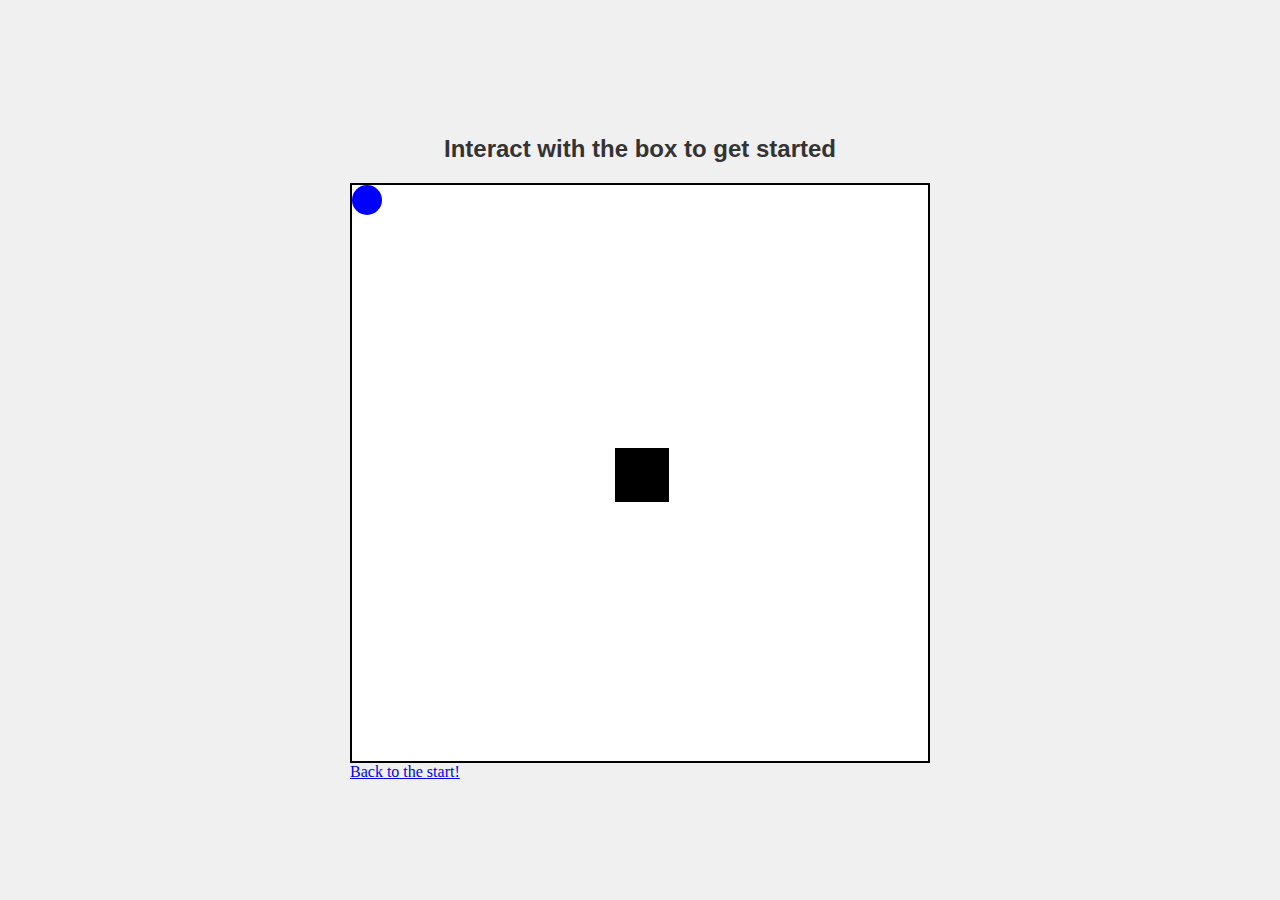
==== trivia.html @ dea041af "Changes to  Background" ====
<!DOCTYPE html>
<html>
<head>
    <title>Final project question test</title>
    <link rel="stylesheet" href="trivia.css">
</head>
<body>
    <div>
        <h1>Interact with the box to get started</h1>
        <div class="container">
            <div class="movable-object" id="movable-object"></div>
            <div class="hitbox" id="starter-hitbox"></div>
            <div class="text-box" id="question-box">Which answer is to your left?</div>
        </div>
        <a href="startingpage.html">Back to the start!</a>
    </div>
    <script src="https://code.jquery.com/jquery-3.6.0.min.js"></script>
    <script src="trivia.js"></script>
</body>
</html>
---- trivia.css ----
body {
    margin: 0;
    padding: 0;
    overflow: hidden;
    background-color: #f0f0f0;
    height: 100vh;
    display: flex;
    justify-content: center;
    align-items: center;
}

h1 {
    text-align: center;
    font-size: 24px;
    color: #333; /* Dark gray */
    margin-bottom: 20px; /* Space between the title and the game */
    font-family: Arial, sans-serif;
}

/* Create a container for the 6-inch by 6-inch square */
.container {
    position: relative;
    width: 576px;  /* 6 inches in pixels (6 * 96px) */
    height: 576px; /* 6 inches in pixels (6 * 96px) */
    background-color: #fff;
    border: 2px solid black;
}

.hitbox {
    position: absolute;
    width: 50px;
    height: 50px;
    background-color: black; /* Default color is black */
    border: 2px solid black;
}

.hitbox.green {
    background-color: green; /* Green color when hitbox is activated */
}

.hitbox.red {
    background-color: red; /* Red color for incorrect hitbox */
}

.movable-object {
    position: absolute;
    width: 30px;
    height: 30px;
    background-color: blue;
    border-radius: 50%;
    transition: top 0.1s linear, left 0.1s linear;
}

.text-box {
    position: absolute;
    top: 25%;
    left: 50%;
    transform: translate(-50%, -50%);
    font-size: 18px;
    font-family: Arial, sans-serif;
    color: black;
    background-color: lightyellow;
    padding: 10px;
    border: 2px solid black;
    display: none; /* Initially hidden */
}

/* Position for answer labels next to the hitboxes */
.answer-label {
    position: absolute;
    font-size: 16px;
    font-family: Arial, sans-serif;
    color: black;
    background-color: white;
    padding: 5px;
    border: 1px solid black;
    width: 70px; /* Make the label a bit wider to avoid text overflow */
    text-align: center;
}
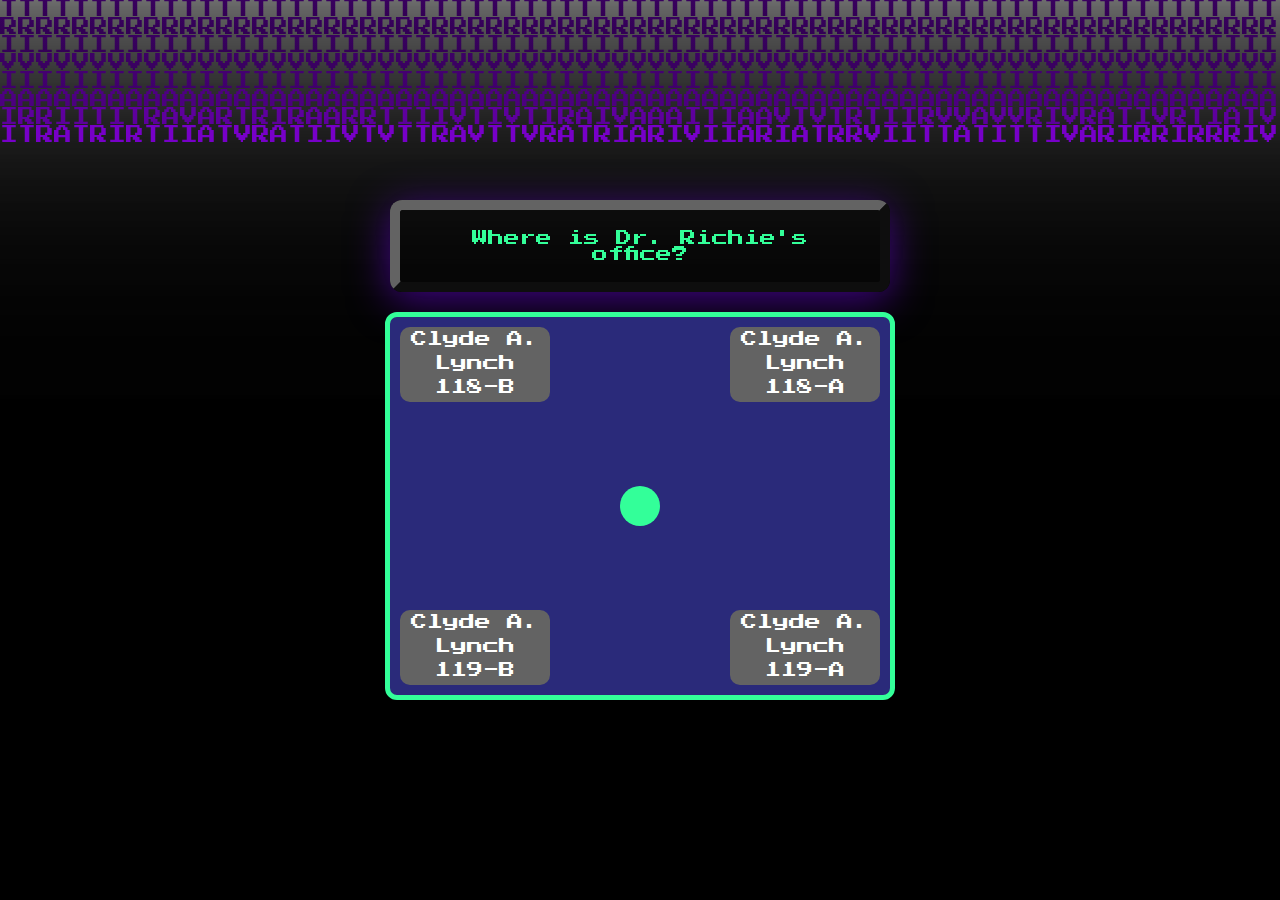
==== commit 8f53cfb6: "updated code" ====
--- a/trivia.html
+++ b/trivia.html
@@ -1,20 +1,22 @@
 <!DOCTYPE html>
 <html>
 <head>
-    <title>Final project question test</title>
+    <title>Trivia Game</title>
     <link rel="stylesheet" href="trivia.css">
 </head>
 <body>
-    <div>
-        <h1>Interact with the box to get started</h1>
-        <div class="container">
-            <div class="movable-object" id="movable-object"></div>
-            <div class="hitbox" id="starter-hitbox"></div>
-            <div class="text-box" id="question-box">Which answer is to your left?</div>
+    <canvas id="matrixCanvas"></canvas>
+    <div id="triviaContainer">
+        <div id="questionDisplay">Question will appear here</div>
+        <div id="gameArea">
+            <div id="character"></div>
+            <div class="answer" id="topLeft">A</div>
+            <div class="answer" id="topRight">B</div>
+            <div class="answer" id="bottomLeft">C</div>
+            <div class="answer" id="bottomRight">D</div>
         </div>
-        <a href="startingpage.html">Back to the start!</a>
     </div>
     <script src="https://code.jquery.com/jquery-3.6.0.min.js"></script>
-    <script src="trivia.js"></script>
+    <script src="finalfunction.js"></script>
 </body>
 </html>
--- a/trivia.css
+++ b/trivia.css
@@ -1,79 +1,74 @@
+@import url('https://fonts.googleapis.com/css2?family=Press+Start+2P&display=swap');
+
 body {
-    margin: 0;
-    padding: 0;
-    overflow: hidden;
-    background-color: #f0f0f0;
-    height: 100vh;
+    font-family: 'Press Start 2P', sans-serif;
+    color: #33ff99;
     display: flex;
     justify-content: center;
     align-items: center;
+    height: 100vh;
+    margin: 0;
 }
 
-h1 {
-    text-align: center;
-    font-size: 24px;
-    color: #333; /* Dark gray */
-    margin-bottom: 20px; /* Space between the title and the game */
-    font-family: Arial, sans-serif;
+#matrixCanvas {
+    display: block;
+    position: fixed;
+    top: 0;
+    left: 0;
+    z-index: -2;
 }
 
-/* Create a container for the 6-inch by 6-inch square */
-.container {
+#triviaContainer {
+    width: 500px;
+    height: 500px;
     position: relative;
-    width: 576px;  /* 6 inches in pixels (6 * 96px) */
-    height: 576px; /* 6 inches in pixels (6 * 96px) */
-    background-color: #fff;
-    border: 2px solid black;
+    display: flex;
+    flex-direction: column;
+    align-items: center;
+    justify-content: center;
 }
 
-.hitbox {
-    position: absolute;
-    width: 50px;
-    height: 50px;
-    background-color: black; /* Default color is black */
-    border: 2px solid black;
+#gameArea {
+    position: relative;
+    width: 100%;
+    height: 100%;
+    background-color: #2a2a7a;
+    border: 5px solid #33ff99;
+    border-radius: 12px;
 }
 
-.hitbox.green {
-    background-color: green; /* Green color when hitbox is activated */
+#character {
+    position: absolute;
+    width: 40px;
+    height: 40px;
+    background-color: #33ff99;
+    border-radius: 50%;
+    top: 50%;
+    left: 50%;
+    transform: translate(-50%, -50%);
 }
 
-.hitbox.red {
-    background-color: red; /* Red color for incorrect hitbox */
+#questionDisplay {
+    text-align: center;
+    padding: 20px;
+    border-radius: 12px;
+    border: 10px outset #636363;
+    box-shadow: 0px 8px 40px rgba(119, 0, 255, 0.5);
+    margin-bottom: 20px;
 }
 
-.movable-object {
+.answer {
     position: absolute;
-    width: 30px;
-    height: 30px;
-    background-color: blue;
-    border-radius: 50%;
-    transition: top 0.1s linear, left 0.1s linear;
+    width: 150px;
+    height: 75px;
+    background-color: #636363;
+    color: white;
+    text-align: center;
+    line-height: 1.5;
+    border-radius: 10px;
 }
 
-.text-box {
-    position: absolute;
-    top: 25%;
-    left: 50%;
-    transform: translate(-50%, -50%);
-    font-size: 18px;
-    font-family: Arial, sans-serif;
-    color: black;
-    background-color: lightyellow;
-    padding: 10px;
-    border: 2px solid black;
-    display: none; /* Initially hidden */
-}
-
-/* Position for answer labels next to the hitboxes */
-.answer-label {
-    position: absolute;
-    font-size: 16px;
-    font-family: Arial, sans-serif;
-    color: black;
-    background-color: white;
-    padding: 5px;
-    border: 1px solid black;
-    width: 70px; /* Make the label a bit wider to avoid text overflow */
-    text-align: center;
-}+#topLeft { top: 10px; left: 10px; }
+#topRight { top: 10px; right: 10px; }
+#bottomLeft { bottom: 10px; left: 10px; }
+#bottomRight { bottom: 10px; right: 10px; }
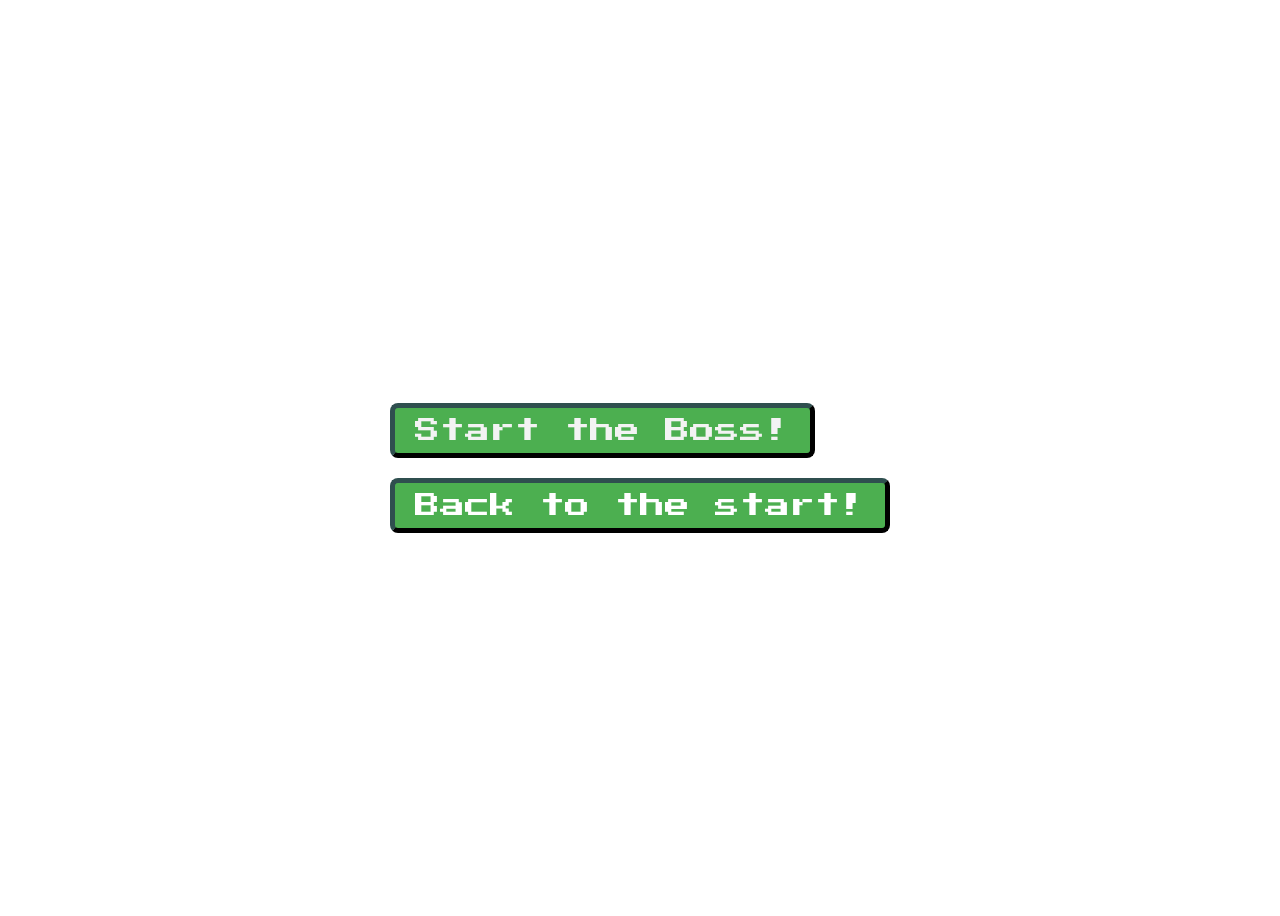
==== commit 94a13145: "Final" ====
--- a/trivia.html
+++ b/trivia.html
@@ -5,15 +5,26 @@
     <link rel="stylesheet" href="trivia.css">
 </head>
 <body>
-    <canvas id="matrixCanvas"></canvas>
-    <div id="triviaContainer">
-        <div id="questionDisplay">Question will appear here</div>
-        <div id="gameArea">
-            <div id="character"></div>
-            <div class="answer" id="topLeft">A</div>
-            <div class="answer" id="topRight">B</div>
-            <div class="answer" id="bottomLeft">C</div>
-            <div class="answer" id="bottomRight">D</div>
+    <div id="all">
+        <div id="startboss">
+            <button>Start the Boss!</button>
+        </div>
+        <canvas id="matrixCanvas"></canvas>
+        <div id="triviaContainer">
+            <div id="questionDisplay">Question will appear here</div>
+            <div id="gameArea">
+                <div id="character"></div>
+                <div class="answer" id="topLeft">A</div>
+                <div class="answer" id="topRight">B</div>
+                <div class="answer" id="bottomLeft">C</div>
+                <div class="answer" id="bottomRight">D</div>
+            </div>
+        </div>
+        <div id="scoreList">
+            <ul></ul>
+        </div>
+        <div id="tostart">
+            <a href="startingpage.html">Back to the start!</a>
         </div>
     </div>
     <script src="https://code.jquery.com/jquery-3.6.0.min.js"></script>
--- a/trivia.css
+++ b/trivia.css
@@ -7,7 +7,7 @@
     justify-content: center;
     align-items: center;
     height: 100vh;
-    margin: 0;
+    margin: 10;
 }
 
 #matrixCanvas {
@@ -22,8 +22,7 @@
     width: 500px;
     height: 500px;
     position: relative;
-    display: flex;
-    flex-direction: column;
+    display: none;
     align-items: center;
     justify-content: center;
 }
@@ -59,14 +58,61 @@
 
 .answer {
     position: absolute;
-    width: 150px;
+    width: 200px;
     height: 75px;
     background-color: #636363;
     color: white;
     text-align: center;
     line-height: 1.5;
+    border: thick inset darkslategray;
     border-radius: 10px;
 }
+#tostart, button {
+    display: block;
+    left: 50%;
+    font-family: 'Press Start 2P', sans-serif;
+    margin-top: 20px;
+    font-size: 25px;
+    padding: 10px 20px;
+    background-color: #4CAF50;
+    color: #f3f3f3;
+    border: outset thick darkslategray;
+    border-radius: 8px;
+    text-align: center;
+    cursor: pointer;
+    transition: all 0.3s ease;
+}
+
+#tostart:hover, button:hover{
+    background-color: #45a049;
+    transform: scale(1.1);
+}
+
+#tostart a{
+    text-decoration: none;
+    color: white;
+}
+
+#scoreList {
+    background-image: none;
+    display: none;
+    line-height: 2;
+    width: 400px;
+    height: 400px;
+    background-size: cover;
+    background-position: center;
+    border: 5px solid #4CAF50;
+    border-radius: 10px;
+    box-shadow: 0 4px 8px rgba(24, 202, 0, 0.222);
+    margin: 20px auto;
+}
+
+li {
+    display: flex;
+    flex-direction: column;
+    justify-content: space-evenly;
+}
+
 
 #topLeft { top: 10px; left: 10px; }
 #topRight { top: 10px; right: 10px; }
